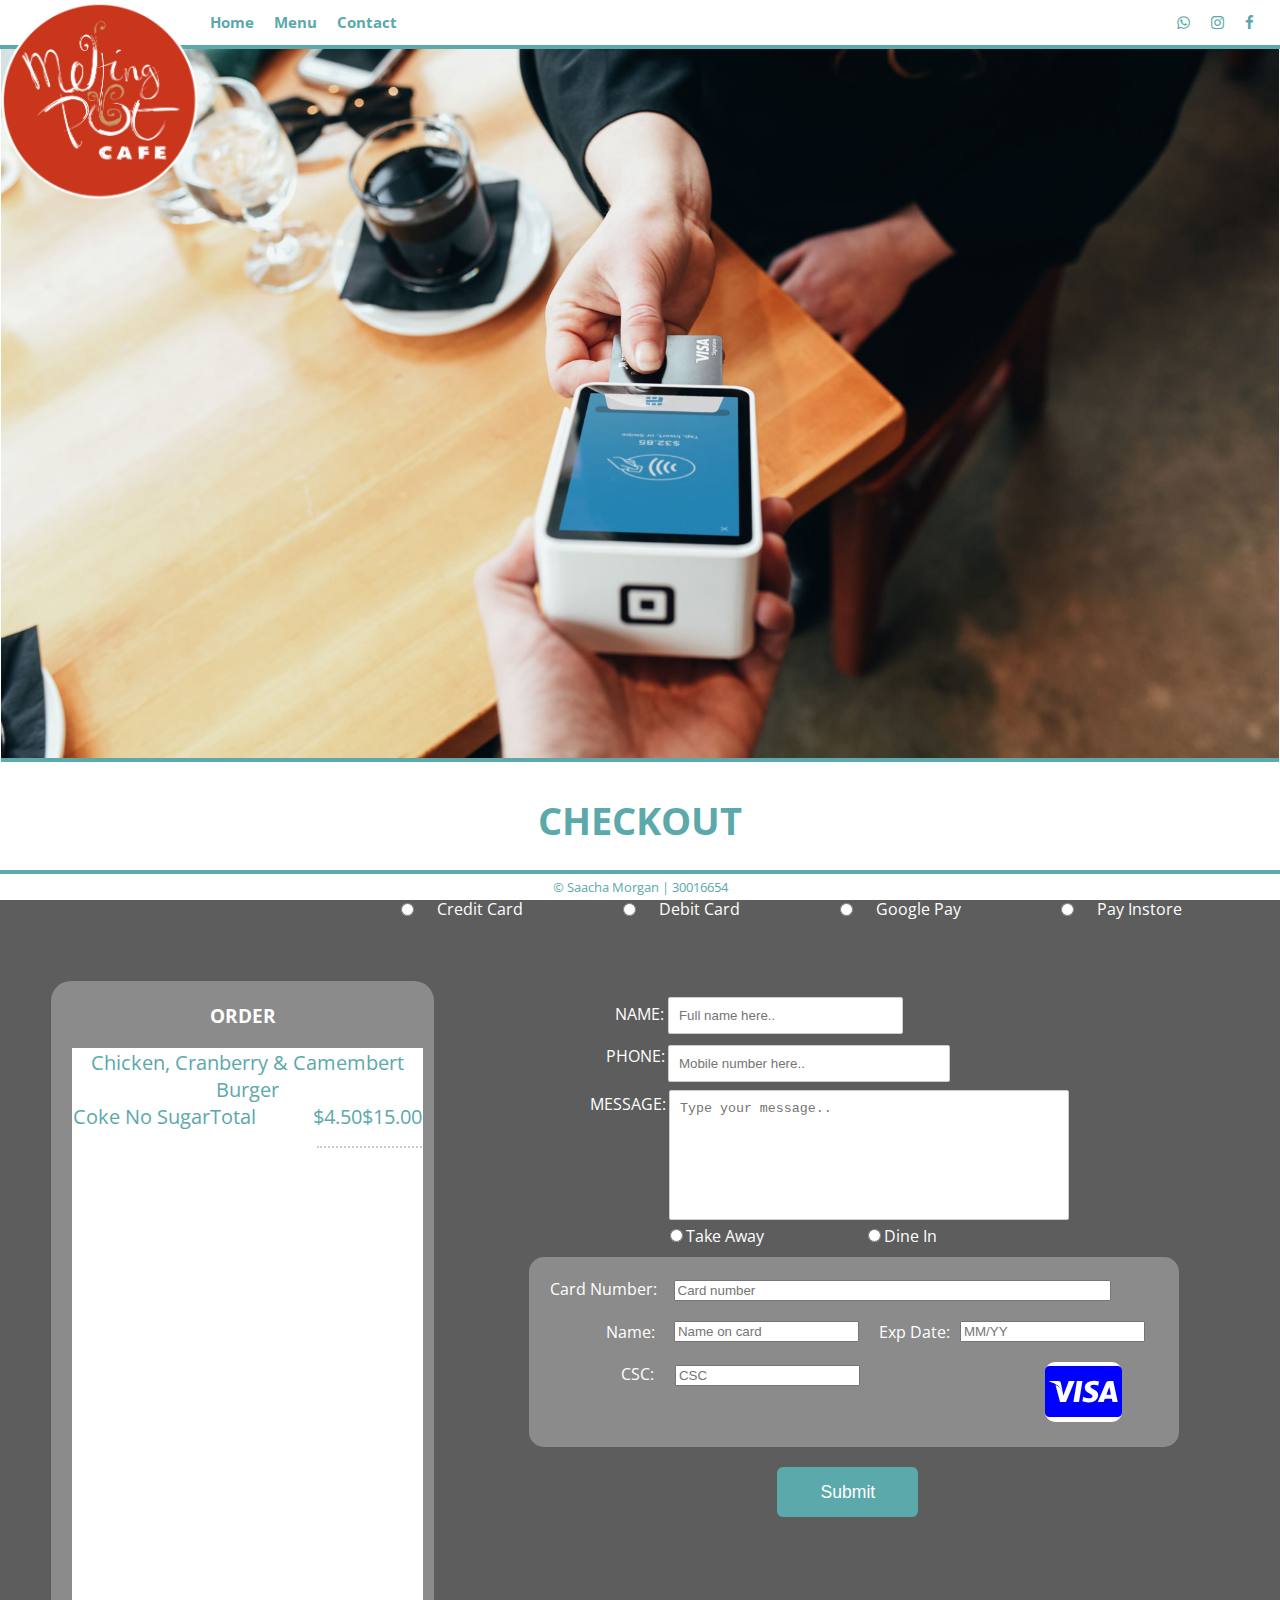
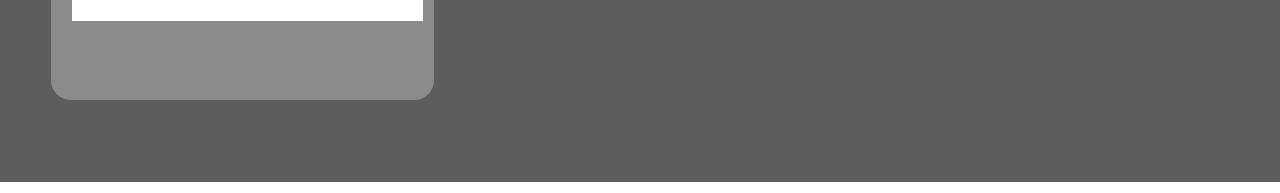
==== checkout.html @ 6427c522 "Last minute tidy ups" ====
<!DOCTYPE html>
<html lang="en">

<head>
    <meta charset="UTF-8" />
    <meta name="viewport" content="width=device-width, initial-scale=1.0">
    <title>Melting Pot Cafe</title>
    <link rel="stylesheet" type="text/css" href="css/style.css">
    <link rel="stylesheet" type="text/css" href="css/navbar.css">
    <link rel="stylesheet" type="text/css" href="css/checkout.css">
    <link rel="stylesheet" type="text/css" href="css/form.css">
    <!--| Add icon library |-->
    <link rel="stylesheet" href="https://cdnjs.cloudflare.com/ajax/libs/font-awesome/4.7.0/css/font-awesome.min.css">
    <link rel="stylesheet" type="text/css" href="http://fonts.googleapis.com/css?family=Open+Sans" />
</head>

<body>
    <!--| Navbar |-->
    <div class="navbar">
        <div class="navbar-logo">
            <a href="index.html"><img src="images/meltingpotlogo.png" alt="Melting Pot Logo" /></a>
        </div>
        <div class="navbar-left">
            <a href="index.html">Home</a>
            <a href="menu.html">Menu</a>
            <a href="contact.html">Contact</a>
        </div>
        <div class="navbar-right">
            <a href="#" class="fa fa-whatsapp"></a>
            <a href="#" class="fa fa-instagram"></a>
            <a href="#" class="fa fa-facebook"></a>

        </div>
    </div>

    <!--| Header |-->
    <div id="header">
        <div class="col-12"><img src="images/paymentheader.jpg" style="border-bottom: 4px solid #5ba9aa" alt="Woman Paying With Card Payment"></div>
    </div>
    <!--| Main Content Starts |-->
    <div class="row">
        <div class="col-12" style="padding: 0px">
            <h1> CHECKOUT </h1>
        </div>
    </div>

    <div class="row">
        <div class="col-12" id="Background">
            <div class="row">
                <span><input name="payment" type="radio" value="Credit Card" style="float: left; margin-left: 400px; margin-top: 20px;"><span class="credit" style="color: #fff">Credit Card</span></span>
                <span><input name="payment" type="radio" value="Debit Card" style="float: left; margin-left: 100px; margin-top: 20px;"><span class="debit" style="color: #fff">Debit Card</span></span>
                <span><input name="payment" type="radio" value="Google Pay" style="float: left; margin-left: 100px; margin-top: 20px;"><span class="googlepay" style="color: #fff">Google Pay</span></span>
                <span><input name="payment" type="radio" value="Pay In Store" style="float: left; margin-left: 100px; margin-top: 20px;"><span class="instore" style="color: #fff">Pay Instore</span></span>
            </div>
            <div class="col-6" id="OrderDisplay">
                <h3 style="color: #FFF">ORDER</h3>
                <div class="col-4" id="innerorder" style="background-color: #fff">
                    <span style="float:left; color:#5ba9aa; font-size:20px;">Chicken, Cranberry & Camembert Burger</span>
                    <span style="float:right; color:#5ba9aa; font-size:20px;">$15.00</span>
                    <span style="float:left; color:#5ba9aa; font-size:20px;">Coke No Sugar</span>
                    <span style="float:right; color:#5ba9aa; font-size:20px;">$4.50</span>
                    <span style="float:left; color:#5ba9aa; font-size:20px;">Total</span>
                    <span style="float:right; color:#5ba9aa; font-size:20px; width: 30%; border-bottom: 2px dotted #ccc; margin-top: 0.8em; "></span>

                </div>

            </div>
            <div class="col-6" id="UserDetails">
                <form id="ContactForm" name="contactForm" onsubmit="return validateForm()" method="post">
                    <div class="row">
                        <label class="nme">NAME:</label>
                        <input class="fullname" type="text" name="name" placeholder="Full name here..">
                        <div class="error" id="nameErr"></div>
                    </div>
                    <div class="row">
                        <label class="phnnmb">PHONE:</label>
                        <input class="mobilenumber" type="text" name="mobile" maxlength="10" placeholder="Mobile number here..">
                        <div class="error" id="mobileErr"></div>
                    </div>
                    <div>
                        <label class="msgtxt">MESSAGE:</label>
                        <textarea class="messagearea" name="message" placeholder="Type your message.." style="resize: none;"></textarea>
                        <div class="error" id="messageErr"></div>
                    </div>
                    <span><input name="inorout" type="radio" value="Take Away" class="takway" ><span class="tkawy" style="color: #fff">Take Away</span></span>
                    <span><input name="inorout" type="radio" value="Dine In" class="eatin" ><span class="dnin" style="color: #fff">Dine In</span></span>
                    <div class="col-6" id="visa">
                        <div class="checkoutpayment">
                                <span><span style="color: #fff" class="crdnumtxt">Card Number:</span>
                                <input placeholder="Card number" type="text" class="crdnum">
                                </span>
                                <br>
                                <span><span style="color: #fff" class="crdnmetxt">Name:</span>
                                <input placeholder="Name on card" type="text" class="crdnme">
                                </span>
                                <span><span style="color: #fff" class="expdatetxt">Exp Date:</span>
                                <input placeholder="MM/YY" type="text" class="expdate">
                                </span>
                                <span><span style="color: #fff" class="csctxt">CSC:</span>
                                <input placeholder="CSC" type="text" class="csc">
                                </span>
                                <div style="font-size: 20px">
                                    <span class="fa fa-cc-visa fa-3x" id="visalogo"></span>
                            </div>
                        </div>
                    </div>
                    <div class="row" >
                        <input type="submit" value="Submit" class="visasub">
                    </div>
                </form>
            </div>

        </div>
    </div>
    <!--| Main Content Ends |-->
    <!--| Footer |-->
    <div class="footer">
        <p>© Saacha Morgan | 30016654</p>
    </div>
</body>

</html>
---- css/style.css ----
html {
    font-size: 100%;
}

.row {
    width: 100%;
}

div#header img,
div.blurb img,
div.midpics img,
div.cafe img {
    max-width: 100%;
    height: auto;
}

body {
    width: 100%;
    margin: 0px;
    padding: 0px;
    overflow-x: hidden;
    font-family: 'Open Sans', sans-serif;
    height: auto;
}

#header {
    width: 100vw;
}

#Background {
    background: #5D5D5D;
    height: 100vh;
    width: 100vw;
    z-index: -1;
}

#content {
    margin-left: auto;
    margin-right: auto;
    padding: 0px;
    text-align: center;
}

.footer {
    position: fixed;
    left: 0;
    bottom: 0;
    width: 100%;
    background-color: #fff;
    text-align: center;
    border-top: 4px solid #5ba9aa;
}

p {
    margin: 4px;
    color: #5ba9aa;
    font-size: 1vw
}

h1,
h3,
h4 {
    color: #5ba9aa;
    font-weight: bold;
}

h1 {
    font-size: 3vw;
}

h3 {
    font-size: 1.5vw
}


/* unvisited link */

a:link {
    color: #5ba9aa;
    text-decoration: none;
}


/* visited link */

a:visited {
    color: #5ba9aa;
    text-decoration: none;
}


/* mouse over link */

a:hover {
    color: #b31515;
    text-decoration: none;
}


/* selected link */

a:active {
    color: #b31515;
    text-decoration: none;
}

* {
    box-sizing: border-box;
}

.col-1 {
    width: 8.33%;
}

.col-2 {
    width: 16.66%;
}

.col-3 {
    width: 25%;
}

.col-4 {
    width: 33.33%;
}

.col-5 {
    width: 41.66%;
}

.col-6 {
    width: 50%;
}

.col-7 {
    width: 58.33%;
}

.col-8 {
    width: 66.66%;
}

.col-9 {
    width: 75%
}

.col-10 {
    width: 83.33%;
}

.col-11 {
    width: 91.66%;
}

.col-12 {
    width: 100%;
}

[class*="col-"] {
    text-align: center;
    float: left;
    padding: 1px;
}

.row::after {
    content: "";
    clear: both;
    display: table;
    margin-bottom: 1px;
}

div.midpics img {
    border-radius: 50px;
    padding: 20px;
}

.max-width {
    width: 100%;
    height: auto;
}

.max-height {
    width: auto;
    height: 100%;
}


/*  MEDIA QUERY BREKAPOINTS */


/* Extra small devices (phones, 600px and down) */

@media only screen and (max-width: 600px) {
    div.midpics img {
        border-radius: 15px;
        padding: 5px;
    }
}
---- css/navbar.css ----
/* Create a sticky/fixed navbar */

.navbar {
  overflow: visible;
  position: fixed;
  /* Sticky/fixed navbar */
  width: 100%;
  top: 0;
  /* At the top */
  z-index: 99;
  background: #FFF;
  border-bottom: 4px solid #5ba9aa;
  /* all elements in navbar share font style */
  font-size: 18px;
  line-height: 25px;
  font-weight: bold;
}


/* logo related */

.navbar-logo {
  position: absolute;
  /* remove logo from auto-layout */
  float: left;
}

.navbar-logo img {
  width: 200px;
  /* will change on diffferent media views */
}


/* Left-aligned menu links */


/* Display some links to the right */

.navbar-left {
  float: left;
  margin-left: 200px;
  /* needs to be same as logo width - and will change on different media views */
}

.navbar-left a {
  float: left;
  color: #5ba9aa;
  text-align: center;
  padding: 10px;
  text-decoration: none;
  border-radius: 4px;
}


/* Style the active/current link */

.navbar-left a.active {
  background-color: dodgerblue;
  color: white;
}


/* Links on mouse-over */

.navbar-left a:hover {
  color: black;
}


/* right-icons related */


/* Display some links to the right */

.navbar-right {
  float: right;
  margin-right: 20px;
}


/* right icons */

.navbar-right .fa {
  padding: 15px;
  width: 30px;
  text-align: center;
  text-decoration: none;
  border-radius: 50%;
}


/* Add responsiveness - on screens less than 580px wide, display the navbar vertically instead of horizontally */

@media screen and (max-width: 580px) {
  .navbar {
      font-size: 15px;
      line-height: 25px;
  }
  .navbar-logo img {
      width: 100px;
  }
  .navbar-left {
      margin-left: 100px;
  }
}

@media screen and (max-width: 730px) {
  .navbar {
      font-size: 15px;
      line-height: 25px;
  }
  .navbar-logo img {
      width: 100px;
  }
  .navbar-left {
      margin-left: 100px;
  }
}

@media screen and (min-width: 1024px) {
  .navbar {
      font-size: 25px;
      line-height: 25px;
      /* background: linear-gradient(to top, transparent 65%, white 35%); */
      /* remove linear gradient and replace with size based height */
  }
  .navbar-logo img {
      width: 200px;
  }
}

@media screen and (max-width: 1920px) {
  .navbar {
      font-size: 15px;
      line-height: 25px;
  }
  .navbar-logo img {
      width: 200px;
  }
  .navbar-left {
      margin-left: 200px;
  }
}
---- css/checkout.css ----
#OrderDisplay{
    margin-left: 50px;
    margin-top: 50px;
    height: 80%;
    width: 30%;
    background: #8B8B8B;
    border-radius: 20px;
}
#innerorder{
    margin-left: 20px;
    height: 80%;
    width: 92%;
}

.credit{
    float: left;
    margin-left: 20px;
    margin-top: 15px;
  }
  .debit{
    float: left;
    margin-left: 20px;
    margin-top: 15px;
  }
  .googlepay{
    float: left;
    margin-left: 20px;
    margin-top: 15px;
  }
  .instore{
    float: left;
    margin-left: 20px;
    margin-top: 15px;
  }
  .phnnmb{
    float: left;
    Margin-left: 87px;
    margin-bottom: -100px;
  }

  .fullname{
    width: 50%;
    border: 1px solid #ccc;
    padding: 10px;
    box-sizing: border-box;
    border-radius: 2px;
}
.mobilenumber{
    width: 60%;
    border: 1px solid #ccc;
    padding: 10px;
    box-sizing: border-box;
    border-radius: 2px;
    margin-left:110px;
}
.messagearea{
    border: 1px solid #ccc;
    padding: 10px;
    box-sizing: border-box;
    border-radius: 2px;
    height: 130px;
    width: 400px;
    margin-left: 150px;
    margin-top: -25px;
}

.msgtxt{
    float: left;
    margin-right: -79px;
    margin-left: 71px;
}
.nme{
    margin-left: 10px;
}

  .takway
  {
      margin-left: 100px;
  }
  .eatin
  {
      margin-left: 100px;
  }

  #visa
  {
    background: #8B8B8B;
    height: 190px;
    width: 650px;
    border-radius: 15px;
    margin-left: 10px;
    margin-top: 10px;
}
.checkoutpayment{
    padding:20px;
}
.crdnum{
    width: 72%;
    margin-right: 30px;
}
.crdnumtxt
{
    float:left;
}
.crdnme{

    margin-top: 20px;
    margin-left: 75px;
    float: left;
}
.crdnmetxt{
    float: left;
    margin-top: 20px;
    margin-left: 56px;
    margin-right: -56px;
}
.expdatetxt{
    float: left;
    margin-top: 20px;
    margin-left: 20px;
}
.expdate{
    float: left;
    margin-left: 10px;
    margin-top: 20px;
}
.csctxt
{
    float: left;
    margin-right: 200px;
    margin-left: 71px;
    margin-top: 20px;
}
.csc{
    float:left;
    margin-right: 150px;
    margin-left: 125px;
    margin-top: -20px;
}
#visalogo{
    color: blue;
    background: #fff;
    margin-top:20px;
    border-radius: 10px;

}

.visasub {
    font-size: 110%;
    font-weight: 100;
    background: #5ba9aa;
    width: 30%;
    height: 50px;
    margin-left: 55%;
    color: #fff;
    margin-top: 20px;
    cursor: pointer;
    border: 0px;
    padding: 5px;
    border-radius: 6px;
    float: left;
}
---- css/form.css ----
h1.submitted-data {
    white-space: pre;
}

#ContactForm {
    top: -51px;
    width: 550px;
    padding: 15px 40px 40px;
    margin: 50px auto 0;
}

#display {
    color: #fff;
    background: rgb(56, 54, 54);
    padding: 15px 40px 40px;
    border: 1px solid #5ba9aa;
    margin: 50px auto 0;
    border-radius: 5px;
}

label {
    color: white;
}

label i {
    color: #999;
    font-size: 80%;
}

select {
    border: 1px solid #ccc;
    padding: 10px;
    box-sizing: border-box;
    border-radius: 2px;
}

.row {
    padding-bottom: 10px;
}

.form-inline {
    border: 1px solid #ccc;
    padding: 8px 10px 4px;
    border-radius: 2px;
}

.form-inline label,
.form-inline input {
    display: inline-block;
    width: auto;
    padding-right: 15px;
}

.error {
    color: red;
    font-size: 90%;
}

.subcon {
    font-size: 110%;
    font-weight: 100;
    background: #5ba9aa;
    width: 15%;
    height: 50px;
    margin-left: 380px;
    color: #fff;
    margin-top: 20px;
    cursor: pointer;
    border: 0px;
    padding: 5px;
    border-radius: 6px;
    float: left;
}

input[type="submit"]:hover {
    background: #0165b6;
}
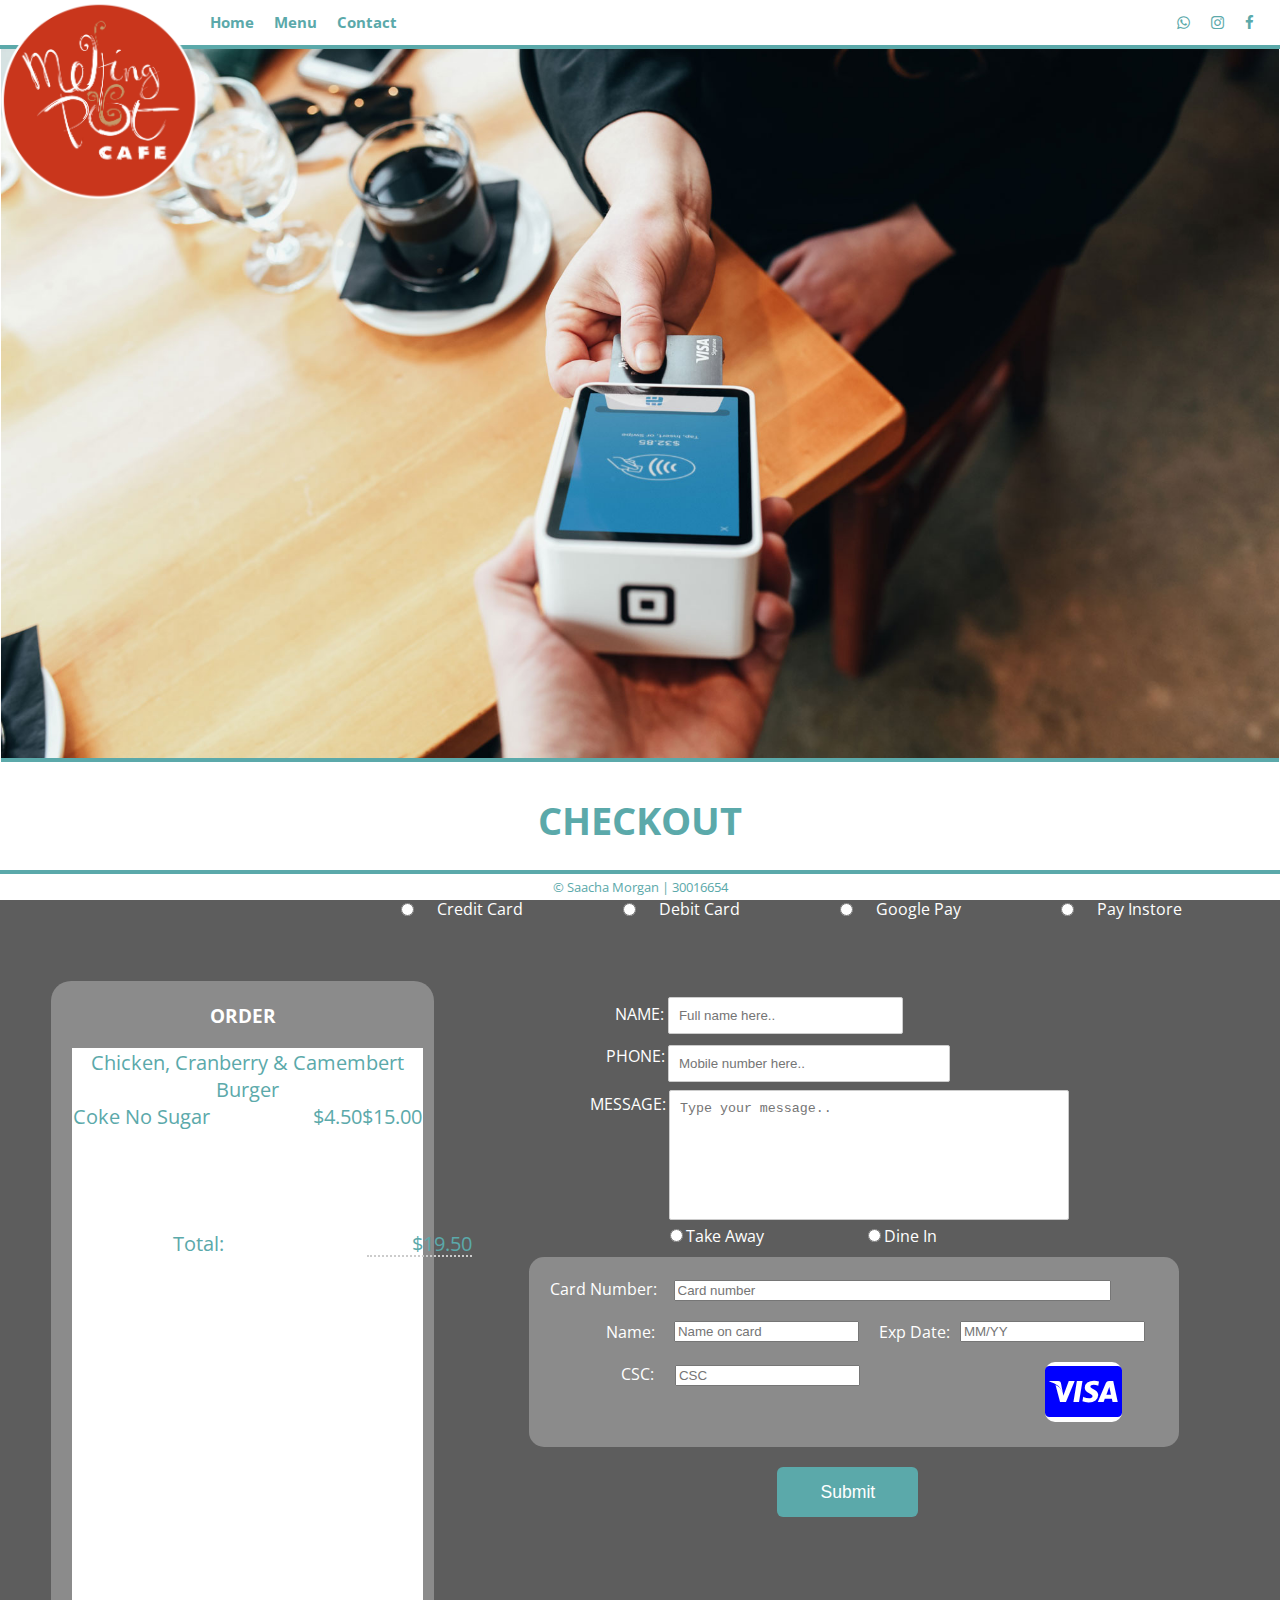
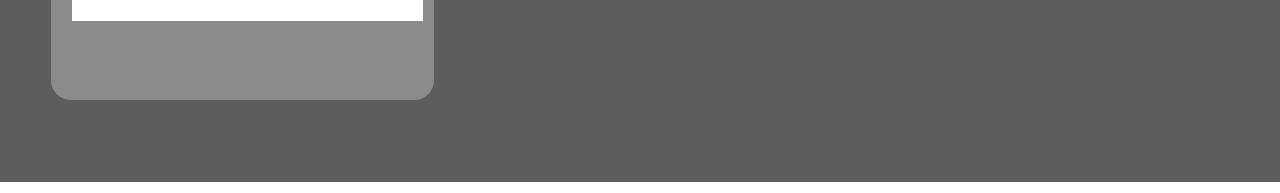
==== commit 6ff4f94f: "Final Commit" ====
--- a/checkout.html
+++ b/checkout.html
@@ -57,10 +57,11 @@
                 <div class="col-4" id="innerorder" style="background-color: #fff">
                     <span style="float:left; color:#5ba9aa; font-size:20px;">Chicken, Cranberry & Camembert Burger</span>
                     <span style="float:right; color:#5ba9aa; font-size:20px;">$15.00</span>
-                    <span style="float:left; color:#5ba9aa; font-size:20px;">Coke No Sugar</span>
-                    <span style="float:right; color:#5ba9aa; font-size:20px;">$4.50</span>
-                    <span style="float:left; color:#5ba9aa; font-size:20px;">Total</span>
-                    <span style="float:right; color:#5ba9aa; font-size:20px; width: 30%; border-bottom: 2px dotted #ccc; margin-top: 0.8em; "></span>
+                    <span style="float:left; display:block; color:#5ba9aa; font-size:20px;">Coke No Sugar</span>
+                    <span style="float:right; display:block; color:#5ba9aa; font-size:20px;">$4.50</span>
+                    <span class="total" style="float:left; color:#5ba9aa; font-size:20px;">Total:</span>
+                    <span class="totalcost" style="float:right; color:#5ba9aa; font-size:20px; margin-top:100px; margin-right:-50px;">$19.50</span>
+                    <span style="float:right; color:#5ba9aa; font-size:20px; width: 30%; border-bottom: 2px dotted #ccc; margin-top: 125px; margin-right: -60px; "></span>
 
                 </div>
 
--- a/css/checkout.css
+++ b/css/checkout.css
@@ -160,3 +160,8 @@
     border-radius: 6px;
     float: left;
 }
+
+.total{
+        margin-top: 100px;
+        margin-left: 100px;
+}
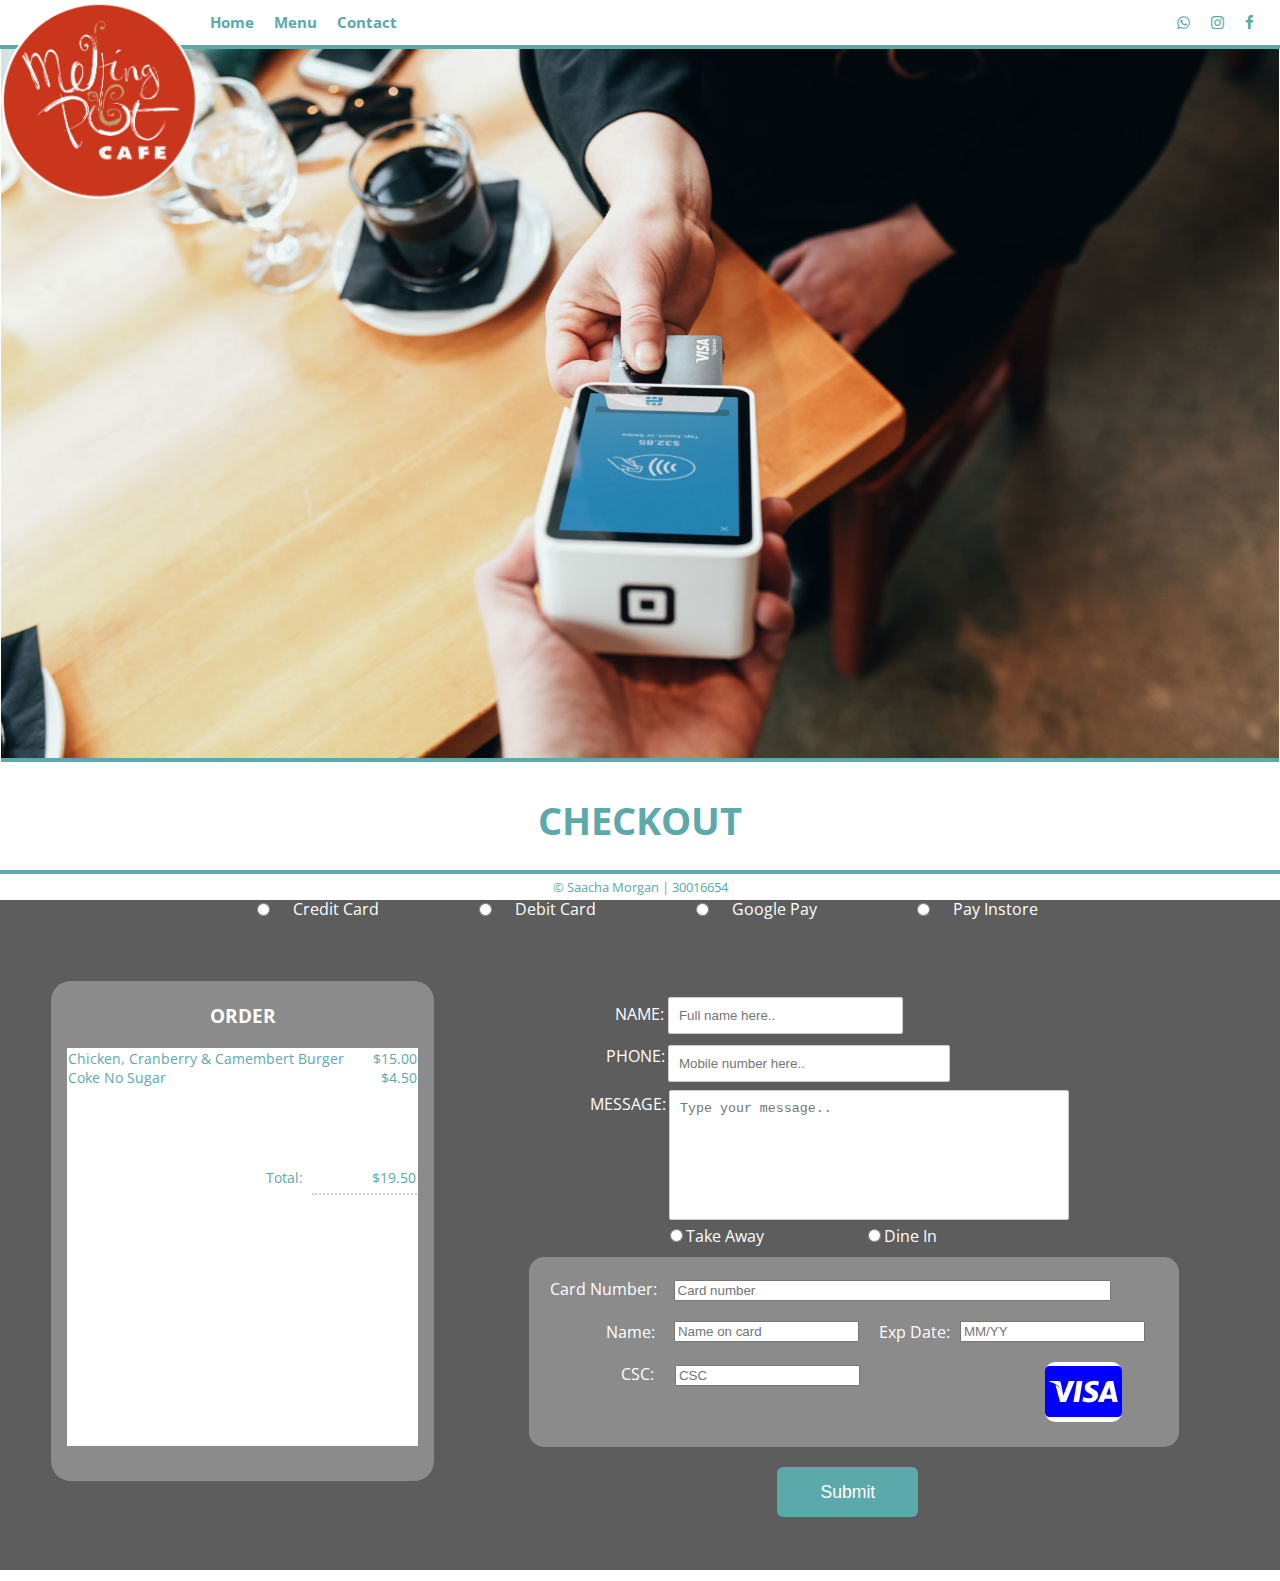
==== commit f2c5ab3e: "Fixed layout issues" ====
--- a/checkout.html
+++ b/checkout.html
@@ -1,123 +1,123 @@
-<!DOCTYPE html>
-<html lang="en">
-
-<head>
-    <meta charset="UTF-8" />
-    <meta name="viewport" content="width=device-width, initial-scale=1.0">
-    <title>Melting Pot Cafe</title>
-    <link rel="stylesheet" type="text/css" href="css/style.css">
-    <link rel="stylesheet" type="text/css" href="css/navbar.css">
-    <link rel="stylesheet" type="text/css" href="css/checkout.css">
-    <link rel="stylesheet" type="text/css" href="css/form.css">
-    <!--| Add icon library |-->
-    <link rel="stylesheet" href="https://cdnjs.cloudflare.com/ajax/libs/font-awesome/4.7.0/css/font-awesome.min.css">
-    <link rel="stylesheet" type="text/css" href="http://fonts.googleapis.com/css?family=Open+Sans" />
-</head>
-
-<body>
-    <!--| Navbar |-->
-    <div class="navbar">
-        <div class="navbar-logo">
-            <a href="index.html"><img src="images/meltingpotlogo.png" alt="Melting Pot Logo" /></a>
-        </div>
-        <div class="navbar-left">
-            <a href="index.html">Home</a>
-            <a href="menu.html">Menu</a>
-            <a href="contact.html">Contact</a>
-        </div>
-        <div class="navbar-right">
-            <a href="#" class="fa fa-whatsapp"></a>
-            <a href="#" class="fa fa-instagram"></a>
-            <a href="#" class="fa fa-facebook"></a>
-
-        </div>
-    </div>
-
-    <!--| Header |-->
-    <div id="header">
-        <div class="col-12"><img src="images/paymentheader.jpg" style="border-bottom: 4px solid #5ba9aa" alt="Woman Paying With Card Payment"></div>
-    </div>
-    <!--| Main Content Starts |-->
-    <div class="row">
-        <div class="col-12" style="padding: 0px">
-            <h1> CHECKOUT </h1>
-        </div>
-    </div>
-
-    <div class="row">
-        <div class="col-12" id="Background">
-            <div class="row">
-                <span><input name="payment" type="radio" value="Credit Card" style="float: left; margin-left: 400px; margin-top: 20px;"><span class="credit" style="color: #fff">Credit Card</span></span>
-                <span><input name="payment" type="radio" value="Debit Card" style="float: left; margin-left: 100px; margin-top: 20px;"><span class="debit" style="color: #fff">Debit Card</span></span>
-                <span><input name="payment" type="radio" value="Google Pay" style="float: left; margin-left: 100px; margin-top: 20px;"><span class="googlepay" style="color: #fff">Google Pay</span></span>
-                <span><input name="payment" type="radio" value="Pay In Store" style="float: left; margin-left: 100px; margin-top: 20px;"><span class="instore" style="color: #fff">Pay Instore</span></span>
-            </div>
-            <div class="col-6" id="OrderDisplay">
-                <h3 style="color: #FFF">ORDER</h3>
-                <div class="col-4" id="innerorder" style="background-color: #fff">
-                    <span style="float:left; color:#5ba9aa; font-size:20px;">Chicken, Cranberry & Camembert Burger</span>
-                    <span style="float:right; color:#5ba9aa; font-size:20px;">$15.00</span>
-                    <span style="float:left; display:block; color:#5ba9aa; font-size:20px;">Coke No Sugar</span>
-                    <span style="float:right; display:block; color:#5ba9aa; font-size:20px;">$4.50</span>
-                    <span class="total" style="float:left; color:#5ba9aa; font-size:20px;">Total:</span>
-                    <span class="totalcost" style="float:right; color:#5ba9aa; font-size:20px; margin-top:100px; margin-right:-50px;">$19.50</span>
-                    <span style="float:right; color:#5ba9aa; font-size:20px; width: 30%; border-bottom: 2px dotted #ccc; margin-top: 125px; margin-right: -60px; "></span>
-
-                </div>
-
-            </div>
-            <div class="col-6" id="UserDetails">
-                <form id="ContactForm" name="contactForm" onsubmit="return validateForm()" method="post">
-                    <div class="row">
-                        <label class="nme">NAME:</label>
-                        <input class="fullname" type="text" name="name" placeholder="Full name here..">
-                        <div class="error" id="nameErr"></div>
-                    </div>
-                    <div class="row">
-                        <label class="phnnmb">PHONE:</label>
-                        <input class="mobilenumber" type="text" name="mobile" maxlength="10" placeholder="Mobile number here..">
-                        <div class="error" id="mobileErr"></div>
-                    </div>
-                    <div>
-                        <label class="msgtxt">MESSAGE:</label>
-                        <textarea class="messagearea" name="message" placeholder="Type your message.." style="resize: none;"></textarea>
-                        <div class="error" id="messageErr"></div>
-                    </div>
-                    <span><input name="inorout" type="radio" value="Take Away" class="takway" ><span class="tkawy" style="color: #fff">Take Away</span></span>
-                    <span><input name="inorout" type="radio" value="Dine In" class="eatin" ><span class="dnin" style="color: #fff">Dine In</span></span>
-                    <div class="col-6" id="visa">
-                        <div class="checkoutpayment">
-                                <span><span style="color: #fff" class="crdnumtxt">Card Number:</span>
-                                <input placeholder="Card number" type="text" class="crdnum">
-                                </span>
-                                <br>
-                                <span><span style="color: #fff" class="crdnmetxt">Name:</span>
-                                <input placeholder="Name on card" type="text" class="crdnme">
-                                </span>
-                                <span><span style="color: #fff" class="expdatetxt">Exp Date:</span>
-                                <input placeholder="MM/YY" type="text" class="expdate">
-                                </span>
-                                <span><span style="color: #fff" class="csctxt">CSC:</span>
-                                <input placeholder="CSC" type="text" class="csc">
-                                </span>
-                                <div style="font-size: 20px">
-                                    <span class="fa fa-cc-visa fa-3x" id="visalogo"></span>
-                            </div>
-                        </div>
-                    </div>
-                    <div class="row" >
-                        <input type="submit" value="Submit" class="visasub">
-                    </div>
-                </form>
-            </div>
-
-        </div>
-    </div>
-    <!--| Main Content Ends |-->
-    <!--| Footer |-->
-    <div class="footer">
-        <p>© Saacha Morgan | 30016654</p>
-    </div>
-</body>
-
+<!DOCTYPE html>
+<html lang="en">
+
+<head>
+    <meta charset="UTF-8" />
+    <meta name="viewport" content="width=device-width, initial-scale=1.0">
+    <title>Melting Pot Cafe</title>
+    <link rel="stylesheet" type="text/css" href="css/style.css">
+    <link rel="stylesheet" type="text/css" href="css/navbar.css">
+    <link rel="stylesheet" type="text/css" href="css/checkout.css">
+    <link rel="stylesheet" type="text/css" href="css/form.css">
+    <!--| Add icon library |-->
+    <link rel="stylesheet" href="https://cdnjs.cloudflare.com/ajax/libs/font-awesome/4.7.0/css/font-awesome.min.css">
+    <link rel="stylesheet" type="text/css" href="http://fonts.googleapis.com/css?family=Open+Sans" />
+</head>
+
+<body>
+    <!--| Navbar |-->
+    <div class="navbar">
+        <div class="navbar-logo">
+            <a href="index.html"><img src="images/meltingpotlogo.png" alt="Melting Pot Logo" /></a>
+        </div>
+        <div class="navbar-left">
+            <a href="index.html">Home</a>
+            <a href="menu.html">Menu</a>
+            <a href="contact.html">Contact</a>
+        </div>
+        <div class="navbar-right">
+            <a href="#" class="fa fa-whatsapp"></a>
+            <a href="#" class="fa fa-instagram"></a>
+            <a href="#" class="fa fa-facebook"></a>
+
+        </div>
+    </div>
+
+    <!--| Header |-->
+    <div id="header">
+        <div class="col-12"><img src="images/paymentheader.jpg" style="border-bottom: 4px solid #5ba9aa" alt="Woman Paying With Card Payment"></div>
+    </div>
+    <!--| Main Content Starts |-->
+    <div class="row">
+        <div class="col-12" style="padding: 0px">
+            <h1> CHECKOUT </h1>
+        </div>
+    </div>
+
+    <div class="row">
+        <div class="col-12" id="Background" style=height:auto;>
+            <div class="row">
+                <span><input name="payment" type="radio" value="Credit Card" style="float: left; margin-left: 20%; margin-top: 20px;"><span class="credit" style="color: #fff">Credit Card</span></span>
+                <span><input name="payment" type="radio" value="Debit Card" style="float: left; margin-left: 100px; margin-top: 20px;"><span class="debit" style="color: #fff">Debit Card</span></span>
+                <span><input name="payment" type="radio" value="Google Pay" style="float: left; margin-left: 100px; margin-top: 20px;"><span class="googlepay" style="color: #fff">Google Pay</span></span>
+                <span><input name="payment" type="radio" value="Pay In Store" style="float: left; margin-left: 100px; margin-top: 20px;"><span class="instore" style="color: #fff">Pay Instore</span></span>
+            </div>
+            <div class="col-6" id="OrderDisplay">
+                <h3 style="color: #FFF">ORDER</h3>
+                <div class="col-4" id="innerorder" style="background-color: #fff">
+                    <span style="float:left; color:#5ba9aa; font-size:14px;">Chicken, Cranberry & Camembert Burger</span>
+                    <span style="float:right; color:#5ba9aa; font-size:14px;">$15.00</span>
+                    <span style="float:left; display:block; color:#5ba9aa; font-size:14px;">Coke No Sugar</span>
+                    <span style="float:right; display:block; color:#5ba9aa; font-size:14px;">$4.50</span>
+                    <span class="total" style="float:left; color:#5ba9aa; font-size:14px;">Total:</span>
+                    <span class="totalcost" style="float:right; color:#5ba9aa; font-size:14px; margin-top:100px; margin-right:-35px;">$19.50</span>
+                    <span style="float:right; color:#5ba9aa; font-size:14px; width: 30%; border-bottom: 2px dotted #ccc; margin-top: 125px; margin-right: -45px; "></span>
+
+                </div>
+
+            </div>
+            <div class="col-6" id="UserDetails">
+                <form id="ContactForm" name="contactForm" onsubmit="return validateForm()" method="post">
+                    <div class="row">
+                        <label class="nme">NAME:</label>
+                        <input class="fullname" type="text" name="name" placeholder="Full name here..">
+                        <div class="error" id="nameErr"></div>
+                    </div>
+                    <div class="row">
+                        <label class="phnnmb">PHONE:</label>
+                        <input class="mobilenumber" type="text" name="mobile" maxlength="10" placeholder="Mobile number here..">
+                        <div class="error" id="mobileErr"></div>
+                    </div>
+                    <div>
+                        <label class="msgtxt">MESSAGE:</label>
+                        <textarea class="messagearea" name="message" placeholder="Type your message.." style="resize: none;"></textarea>
+                        <div class="error" id="messageErr"></div>
+                    </div>
+                    <span><input name="inorout" type="radio" value="Take Away" class="takway" ><span class="tkawy" style="color: #fff">Take Away</span></span>
+                    <span><input name="inorout" type="radio" value="Dine In" class="eatin" ><span class="dnin" style="color: #fff">Dine In</span></span>
+                    <div class="col-6" id="visa">
+                        <div class="checkoutpayment">
+                                <span><span style="color: #fff" class="crdnumtxt">Card Number:</span>
+                                <input placeholder="Card number" type="text" class="crdnum">
+                                </span>
+                                <br>
+                                <span><span style="color: #fff" class="crdnmetxt">Name:</span>
+                                <input placeholder="Name on card" type="text" class="crdnme">
+                                </span>
+                                <span><span style="color: #fff" class="expdatetxt">Exp Date:</span>
+                                <input placeholder="MM/YY" type="text" class="expdate">
+                                </span>
+                                <span><span style="color: #fff" class="csctxt">CSC:</span>
+                                <input placeholder="CSC" type="text" class="csc">
+                                </span>
+                                <div style="font-size: 20px">
+                                    <span class="fa fa-cc-visa fa-3x" id="visalogo"></span>
+                            </div>
+                        </div>
+                    </div>
+                    <div class="row" >
+                        <input type="submit" value="Submit" class="visasub">
+                    </div>
+                </form>
+            </div>
+
+        </div>
+    </div>
+    <!--| Main Content Ends |-->
+    <!--| Footer |-->
+    <div class="footer">
+        <p>© Saacha Morgan | 30016654</p>
+    </div>
+</body>
+
 </html>--- a/css/style.css
+++ b/css/style.css
@@ -1,198 +1,203 @@
-html {
-    font-size: 100%;
-}
-
-.row {
-    width: 100%;
-}
-
-div#header img,
-div.blurb img,
-div.midpics img,
-div.cafe img {
-    max-width: 100%;
-    height: auto;
-}
-
-body {
-    width: 100%;
-    margin: 0px;
-    padding: 0px;
-    overflow-x: hidden;
-    font-family: 'Open Sans', sans-serif;
-    height: auto;
-}
-
-#header {
-    width: 100vw;
-}
-
-#Background {
-    background: #5D5D5D;
-    height: 100vh;
-    width: 100vw;
-    z-index: -1;
-}
-
-#content {
-    margin-left: auto;
-    margin-right: auto;
-    padding: 0px;
-    text-align: center;
-}
-
-.footer {
-    position: fixed;
-    left: 0;
-    bottom: 0;
-    width: 100%;
-    background-color: #fff;
-    text-align: center;
-    border-top: 4px solid #5ba9aa;
-}
-
-p {
-    margin: 4px;
-    color: #5ba9aa;
-    font-size: 1vw
-}
-
-h1,
-h3,
-h4 {
-    color: #5ba9aa;
-    font-weight: bold;
-}
-
-h1 {
-    font-size: 3vw;
-}
-
-h3 {
-    font-size: 1.5vw
-}
-
-
-/* unvisited link */
-
-a:link {
-    color: #5ba9aa;
-    text-decoration: none;
-}
-
-
-/* visited link */
-
-a:visited {
-    color: #5ba9aa;
-    text-decoration: none;
-}
-
-
-/* mouse over link */
-
-a:hover {
-    color: #b31515;
-    text-decoration: none;
-}
-
-
-/* selected link */
-
-a:active {
-    color: #b31515;
-    text-decoration: none;
-}
-
-* {
-    box-sizing: border-box;
-}
-
-.col-1 {
-    width: 8.33%;
-}
-
-.col-2 {
-    width: 16.66%;
-}
-
-.col-3 {
-    width: 25%;
-}
-
-.col-4 {
-    width: 33.33%;
-}
-
-.col-5 {
-    width: 41.66%;
-}
-
-.col-6 {
-    width: 50%;
-}
-
-.col-7 {
-    width: 58.33%;
-}
-
-.col-8 {
-    width: 66.66%;
-}
-
-.col-9 {
-    width: 75%
-}
-
-.col-10 {
-    width: 83.33%;
-}
-
-.col-11 {
-    width: 91.66%;
-}
-
-.col-12 {
-    width: 100%;
-}
-
-[class*="col-"] {
-    text-align: center;
-    float: left;
-    padding: 1px;
-}
-
-.row::after {
-    content: "";
-    clear: both;
-    display: table;
-    margin-bottom: 1px;
-}
-
-div.midpics img {
-    border-radius: 50px;
-    padding: 20px;
-}
-
-.max-width {
-    width: 100%;
-    height: auto;
-}
-
-.max-height {
-    width: auto;
-    height: 100%;
-}
-
-
-/*  MEDIA QUERY BREKAPOINTS */
-
-
-/* Extra small devices (phones, 600px and down) */
-
-@media only screen and (max-width: 600px) {
-    div.midpics img {
-        border-radius: 15px;
-        padding: 5px;
-    }
+html {
+    font-size: 100%;
+}
+
+.row {
+    width: 100%;
+}
+
+div#header img,
+div.blurb img,
+div.midpics img,
+div.cafe img {
+    max-width: 100%;
+    height: auto;
+}
+
+body {
+    width: 100%;
+    margin: 0px;
+    padding: 0px;
+    overflow-x: hidden;
+    font-family: 'Open Sans', sans-serif;
+    height: auto;
+}
+
+#header {
+    width: 100vw;
+}
+
+#Background {
+    background: #5D5D5D;
+    height: 100vh;
+    width: 100vw;
+    z-index: -1;
+}
+
+#content {
+    margin-left: auto;
+    margin-right: auto;
+    padding: 0px;
+    text-align: center;
+}
+
+.footer {
+    position: fixed;
+    left: 0;
+    bottom: 0;
+    width: 100%;
+    background-color: #fff;
+    text-align: center;
+    border-top: 4px solid #5ba9aa;
+}
+
+p {
+    margin: 4px;
+    color: #5ba9aa;
+    font-size: 1vw
+}
+.hmtxt{
+    color: #5ba9aa;
+    padding: 5px;
+    padding-bottom: 20px;
+}
+
+h1,
+h3,
+h4 {
+    color: #5ba9aa;
+    font-weight: bold;
+}
+
+h1 {
+    font-size: 3vw;
+}
+
+h3 {
+    font-size: 1.5vw
+}
+
+
+/* unvisited link */
+
+a:link {
+    color: #5ba9aa;
+    text-decoration: none;
+}
+
+
+/* visited link */
+
+a:visited {
+    color: #5ba9aa;
+    text-decoration: none;
+}
+
+
+/* mouse over link */
+
+a:hover {
+    color: #b31515;
+    text-decoration: none;
+}
+
+
+/* selected link */
+
+a:active {
+    color: #b31515;
+    text-decoration: none;
+}
+
+* {
+    box-sizing: border-box;
+}
+
+.col-1 {
+    width: 8.33%;
+}
+
+.col-2 {
+    width: 16.66%;
+}
+
+.col-3 {
+    width: 25%;
+}
+
+.col-4 {
+    width: 33.33%;
+}
+
+.col-5 {
+    width: 41.66%;
+}
+
+.col-6 {
+    width: 50%;
+}
+
+.col-7 {
+    width: 58.33%;
+}
+
+.col-8 {
+    width: 66.66%;
+}
+
+.col-9 {
+    width: 75%
+}
+
+.col-10 {
+    width: 83.33%;
+}
+
+.col-11 {
+    width: 91.66%;
+}
+
+.col-12 {
+    width: 100%;
+}
+
+[class*="col-"] {
+    text-align: center;
+    float: left;
+    padding: 1px;
+}
+
+.row::after {
+    content: "";
+    clear: both;
+    display: table;
+    margin-bottom: 1px;
+}
+
+div.midpics img {
+    border-radius: 50px;
+    padding: 20px;
+}
+
+.max-width {
+    width: 100%;
+    height: auto;
+}
+
+.max-height {
+    width: auto;
+    height: 100%;
+}
+
+
+/*  MEDIA QUERY BREKAPOINTS */
+
+
+/* Extra small devices (phones, 600px and down) */
+
+@media only screen and (max-width: 600px) {
+    div.midpics img {
+        border-radius: 15px;
+        padding: 5px;
+    }
 }--- a/css/navbar.css
+++ b/css/navbar.css
@@ -1,143 +1,143 @@
-/* Create a sticky/fixed navbar */
-
-.navbar {
-  overflow: visible;
-  position: fixed;
-  /* Sticky/fixed navbar */
-  width: 100%;
-  top: 0;
-  /* At the top */
-  z-index: 99;
-  background: #FFF;
-  border-bottom: 4px solid #5ba9aa;
-  /* all elements in navbar share font style */
-  font-size: 18px;
-  line-height: 25px;
-  font-weight: bold;
-}
-
-
-/* logo related */
-
-.navbar-logo {
-  position: absolute;
-  /* remove logo from auto-layout */
-  float: left;
-}
-
-.navbar-logo img {
-  width: 200px;
-  /* will change on diffferent media views */
-}
-
-
-/* Left-aligned menu links */
-
-
-/* Display some links to the right */
-
-.navbar-left {
-  float: left;
-  margin-left: 200px;
-  /* needs to be same as logo width - and will change on different media views */
-}
-
-.navbar-left a {
-  float: left;
-  color: #5ba9aa;
-  text-align: center;
-  padding: 10px;
-  text-decoration: none;
-  border-radius: 4px;
-}
-
-
-/* Style the active/current link */
-
-.navbar-left a.active {
-  background-color: dodgerblue;
-  color: white;
-}
-
-
-/* Links on mouse-over */
-
-.navbar-left a:hover {
-  color: black;
-}
-
-
-/* right-icons related */
-
-
-/* Display some links to the right */
-
-.navbar-right {
-  float: right;
-  margin-right: 20px;
-}
-
-
-/* right icons */
-
-.navbar-right .fa {
-  padding: 15px;
-  width: 30px;
-  text-align: center;
-  text-decoration: none;
-  border-radius: 50%;
-}
-
-
-/* Add responsiveness - on screens less than 580px wide, display the navbar vertically instead of horizontally */
-
-@media screen and (max-width: 580px) {
-  .navbar {
-      font-size: 15px;
-      line-height: 25px;
-  }
-  .navbar-logo img {
-      width: 100px;
-  }
-  .navbar-left {
-      margin-left: 100px;
-  }
-}
-
-@media screen and (max-width: 730px) {
-  .navbar {
-      font-size: 15px;
-      line-height: 25px;
-  }
-  .navbar-logo img {
-      width: 100px;
-  }
-  .navbar-left {
-      margin-left: 100px;
-  }
-}
-
-@media screen and (min-width: 1024px) {
-  .navbar {
-      font-size: 25px;
-      line-height: 25px;
-      /* background: linear-gradient(to top, transparent 65%, white 35%); */
-      /* remove linear gradient and replace with size based height */
-  }
-  .navbar-logo img {
-      width: 200px;
-  }
-}
-
-@media screen and (max-width: 1920px) {
-  .navbar {
-      font-size: 15px;
-      line-height: 25px;
-  }
-  .navbar-logo img {
-      width: 200px;
-  }
-  .navbar-left {
-      margin-left: 200px;
-  }
+/* Create a sticky/fixed navbar */
+
+.navbar {
+  overflow: visible;
+  position: fixed;
+  /* Sticky/fixed navbar */
+  width: 100%;
+  top: 0;
+  /* At the top */
+  z-index: 99;
+  background: #FFF;
+  border-bottom: 4px solid #5ba9aa;
+  /* all elements in navbar share font style */
+  font-size: 18px;
+  line-height: 25px;
+  font-weight: bold;
+}
+
+
+/* logo related */
+
+.navbar-logo {
+  position: absolute;
+  /* remove logo from auto-layout */
+  float: left;
+}
+
+.navbar-logo img {
+  width: 200px;
+  /* will change on diffferent media views */
+}
+
+
+/* Left-aligned menu links */
+
+
+/* Display some links to the right */
+
+.navbar-left {
+  float: left;
+  margin-left: 200px;
+  /* needs to be same as logo width - and will change on different media views */
+}
+
+.navbar-left a {
+  float: left;
+  color: #5ba9aa;
+  text-align: center;
+  padding: 10px;
+  text-decoration: none;
+  border-radius: 4px;
+}
+
+
+/* Style the active/current link */
+
+.navbar-left a.active {
+  background-color: dodgerblue;
+  color: white;
+}
+
+
+/* Links on mouse-over */
+
+.navbar-left a:hover {
+  color: black;
+}
+
+
+/* right-icons related */
+
+
+/* Display some links to the right */
+
+.navbar-right {
+  float: right;
+  margin-right: 20px;
+}
+
+
+/* right icons */
+
+.navbar-right .fa {
+  padding: 15px;
+  width: 30px;
+  text-align: center;
+  text-decoration: none;
+  border-radius: 50%;
+}
+
+
+/* Add responsiveness - on screens less than 580px wide, display the navbar vertically instead of horizontally */
+
+@media screen and (max-width: 580px) {
+  .navbar {
+      font-size: 15px;
+      line-height: 25px;
+  }
+  .navbar-logo img {
+      width: 100px;
+  }
+  .navbar-left {
+      margin-left: 100px;
+  }
+}
+
+@media screen and (max-width: 730px) {
+  .navbar {
+      font-size: 15px;
+      line-height: 25px;
+  }
+  .navbar-logo img {
+      width: 100px;
+  }
+  .navbar-left {
+      margin-left: 100px;
+  }
+}
+
+@media screen and (min-width: 1024px) {
+  .navbar {
+      font-size: 25px;
+      line-height: 25px;
+      /* background: linear-gradient(to top, transparent 65%, white 35%); */
+      /* remove linear gradient and replace with size based height */
+  }
+  .navbar-logo img {
+      width: 200px;
+  }
+}
+
+@media screen and (max-width: 1920px) {
+  .navbar {
+      font-size: 15px;
+      line-height: 25px;
+  }
+  .navbar-logo img {
+      width: 200px;
+  }
+  .navbar-left {
+      margin-left: 200px;
+  }
 }--- a/css/checkout.css
+++ b/css/checkout.css
@@ -1,167 +1,167 @@
-#OrderDisplay{
-    margin-left: 50px;
-    margin-top: 50px;
-    height: 80%;
-    width: 30%;
-    background: #8B8B8B;
-    border-radius: 20px;
-}
-#innerorder{
-    margin-left: 20px;
-    height: 80%;
-    width: 92%;
-}
-
-.credit{
-    float: left;
-    margin-left: 20px;
-    margin-top: 15px;
-  }
-  .debit{
-    float: left;
-    margin-left: 20px;
-    margin-top: 15px;
-  }
-  .googlepay{
-    float: left;
-    margin-left: 20px;
-    margin-top: 15px;
-  }
-  .instore{
-    float: left;
-    margin-left: 20px;
-    margin-top: 15px;
-  }
-  .phnnmb{
-    float: left;
-    Margin-left: 87px;
-    margin-bottom: -100px;
-  }
-
-  .fullname{
-    width: 50%;
-    border: 1px solid #ccc;
-    padding: 10px;
-    box-sizing: border-box;
-    border-radius: 2px;
-}
-.mobilenumber{
-    width: 60%;
-    border: 1px solid #ccc;
-    padding: 10px;
-    box-sizing: border-box;
-    border-radius: 2px;
-    margin-left:110px;
-}
-.messagearea{
-    border: 1px solid #ccc;
-    padding: 10px;
-    box-sizing: border-box;
-    border-radius: 2px;
-    height: 130px;
-    width: 400px;
-    margin-left: 150px;
-    margin-top: -25px;
-}
-
-.msgtxt{
-    float: left;
-    margin-right: -79px;
-    margin-left: 71px;
-}
-.nme{
-    margin-left: 10px;
-}
-
-  .takway
-  {
-      margin-left: 100px;
-  }
-  .eatin
-  {
-      margin-left: 100px;
-  }
-
-  #visa
-  {
-    background: #8B8B8B;
-    height: 190px;
-    width: 650px;
-    border-radius: 15px;
-    margin-left: 10px;
-    margin-top: 10px;
-}
-.checkoutpayment{
-    padding:20px;
-}
-.crdnum{
-    width: 72%;
-    margin-right: 30px;
-}
-.crdnumtxt
-{
-    float:left;
-}
-.crdnme{
-
-    margin-top: 20px;
-    margin-left: 75px;
-    float: left;
-}
-.crdnmetxt{
-    float: left;
-    margin-top: 20px;
-    margin-left: 56px;
-    margin-right: -56px;
-}
-.expdatetxt{
-    float: left;
-    margin-top: 20px;
-    margin-left: 20px;
-}
-.expdate{
-    float: left;
-    margin-left: 10px;
-    margin-top: 20px;
-}
-.csctxt
-{
-    float: left;
-    margin-right: 200px;
-    margin-left: 71px;
-    margin-top: 20px;
-}
-.csc{
-    float:left;
-    margin-right: 150px;
-    margin-left: 125px;
-    margin-top: -20px;
-}
-#visalogo{
-    color: blue;
-    background: #fff;
-    margin-top:20px;
-    border-radius: 10px;
-
-}
-
-.visasub {
-    font-size: 110%;
-    font-weight: 100;
-    background: #5ba9aa;
-    width: 30%;
-    height: 50px;
-    margin-left: 55%;
-    color: #fff;
-    margin-top: 20px;
-    cursor: pointer;
-    border: 0px;
-    padding: 5px;
-    border-radius: 6px;
-    float: left;
-}
-
-.total{
-        margin-top: 100px;
-        margin-left: 100px;
-}
+#OrderDisplay{
+    margin-left: 50px;
+    margin-top: 50px;
+    height: 500px;
+    width: 30%;
+    background: #8B8B8B;
+    border-radius: 20px;
+}
+#innerorder{
+    margin-left: 4%;
+    height: 80%;
+    width: 92%;
+}
+
+.credit{
+    float: left;
+    margin-left: 20px;
+    margin-top: 15px;
+  }
+  .debit{
+    float: left;
+    margin-left: 20px;
+    margin-top: 15px;
+  }
+  .googlepay{
+    float: left;
+    margin-left: 20px;
+    margin-top: 15px;
+  }
+  .instore{
+    float: left;
+    margin-left: 20px;
+    margin-top: 15px;
+  }
+  .phnnmb{
+    float: left;
+    Margin-left: 87px;
+    margin-bottom: -100px;
+  }
+
+  .fullname{
+    width: 50%;
+    border: 1px solid #ccc;
+    padding: 10px;
+    box-sizing: border-box;
+    border-radius: 2px;
+}
+.mobilenumber{
+    width: 60%;
+    border: 1px solid #ccc;
+    padding: 10px;
+    box-sizing: border-box;
+    border-radius: 2px;
+    margin-left:110px;
+}
+.messagearea{
+    border: 1px solid #ccc;
+    padding: 10px;
+    box-sizing: border-box;
+    border-radius: 2px;
+    height: 130px;
+    width: 400px;
+    margin-left: 150px;
+    margin-top: -25px;
+}
+
+.msgtxt{
+    float: left;
+    margin-right: -79px;
+    margin-left: 71px;
+}
+.nme{
+    margin-left: 10px;
+}
+
+  .takway
+  {
+      margin-left: 100px;
+  }
+  .eatin
+  {
+      margin-left: 100px;
+  }
+
+  #visa
+  {
+    background: #8B8B8B;
+    height: 190px;
+    width: 650px;
+    border-radius: 15px;
+    margin-left: 10px;
+    margin-top: 10px;
+}
+.checkoutpayment{
+    padding:20px;
+}
+.crdnum{
+    width: 72%;
+    margin-right: 30px;
+}
+.crdnumtxt
+{
+    float:left;
+}
+.crdnme{
+
+    margin-top: 20px;
+    margin-left: 75px;
+    float: left;
+}
+.crdnmetxt{
+    float: left;
+    margin-top: 20px;
+    margin-left: 56px;
+    margin-right: -56px;
+}
+.expdatetxt{
+    float: left;
+    margin-top: 20px;
+    margin-left: 20px;
+}
+.expdate{
+    float: left;
+    margin-left: 10px;
+    margin-top: 20px;
+}
+.csctxt
+{
+    float: left;
+    margin-right: 200px;
+    margin-left: 71px;
+    margin-top: 20px;
+}
+.csc{
+    float:left;
+    margin-right: 150px;
+    margin-left: 125px;
+    margin-top: -20px;
+}
+#visalogo{
+    color: blue;
+    background: #fff;
+    margin-top:20px;
+    border-radius: 10px;
+
+}
+
+.visasub {
+    font-size: 110%;
+    font-weight: 100;
+    background: #5ba9aa;
+    width: 30%;
+    height: 50px;
+    margin-left: 55%;
+    color: #fff;
+    margin-top: 20px;
+    cursor: pointer;
+    border: 0px;
+    padding: 5px;
+    border-radius: 6px;
+    float: left;
+}
+
+.total{
+        margin-top: 100px;
+        margin-left: 100px;
+}
--- a/css/form.css
+++ b/css/form.css
@@ -1,77 +1,77 @@
-h1.submitted-data {
-    white-space: pre;
-}
-
-#ContactForm {
-    top: -51px;
-    width: 550px;
-    padding: 15px 40px 40px;
-    margin: 50px auto 0;
-}
-
-#display {
-    color: #fff;
-    background: rgb(56, 54, 54);
-    padding: 15px 40px 40px;
-    border: 1px solid #5ba9aa;
-    margin: 50px auto 0;
-    border-radius: 5px;
-}
-
-label {
-    color: white;
-}
-
-label i {
-    color: #999;
-    font-size: 80%;
-}
-
-select {
-    border: 1px solid #ccc;
-    padding: 10px;
-    box-sizing: border-box;
-    border-radius: 2px;
-}
-
-.row {
-    padding-bottom: 10px;
-}
-
-.form-inline {
-    border: 1px solid #ccc;
-    padding: 8px 10px 4px;
-    border-radius: 2px;
-}
-
-.form-inline label,
-.form-inline input {
-    display: inline-block;
-    width: auto;
-    padding-right: 15px;
-}
-
-.error {
-    color: red;
-    font-size: 90%;
-}
-
-.subcon {
-    font-size: 110%;
-    font-weight: 100;
-    background: #5ba9aa;
-    width: 15%;
-    height: 50px;
-    margin-left: 380px;
-    color: #fff;
-    margin-top: 20px;
-    cursor: pointer;
-    border: 0px;
-    padding: 5px;
-    border-radius: 6px;
-    float: left;
-}
-
-input[type="submit"]:hover {
-    background: #0165b6;
+h1.submitted-data {
+    white-space: pre;
+}
+
+#ContactForm {
+    top: -51px;
+    width: 550px;
+    padding: 15px 40px 40px;
+    margin: 50px auto 0;
+}
+
+#display {
+    color: #fff;
+    background: rgb(56, 54, 54);
+    padding: 15px 40px 40px;
+    border: 1px solid #5ba9aa;
+    margin: 50px auto 0;
+    border-radius: 5px;
+}
+
+label {
+    color: white;
+}
+
+label i {
+    color: #999;
+    font-size: 80%;
+}
+
+select {
+    border: 1px solid #ccc;
+    padding: 10px;
+    box-sizing: border-box;
+    border-radius: 2px;
+}
+
+.row {
+    padding-bottom: 10px;
+}
+
+.form-inline {
+    border: 1px solid #ccc;
+    padding: 8px 10px 4px;
+    border-radius: 2px;
+}
+
+.form-inline label,
+.form-inline input {
+    display: inline-block;
+    width: auto;
+    padding-right: 15px;
+}
+
+.error {
+    color: red;
+    font-size: 90%;
+}
+
+.subcon {
+    font-size: 110%;
+    font-weight: 100;
+    background: #5ba9aa;
+    width: 15%;
+    height: 50px;
+    margin-left: 380px;
+    color: #fff;
+    margin-top: 20px;
+    cursor: pointer;
+    border: 0px;
+    padding: 5px;
+    border-radius: 6px;
+    float: left;
+}
+
+input[type="submit"]:hover {
+    background: #0165b6;
 }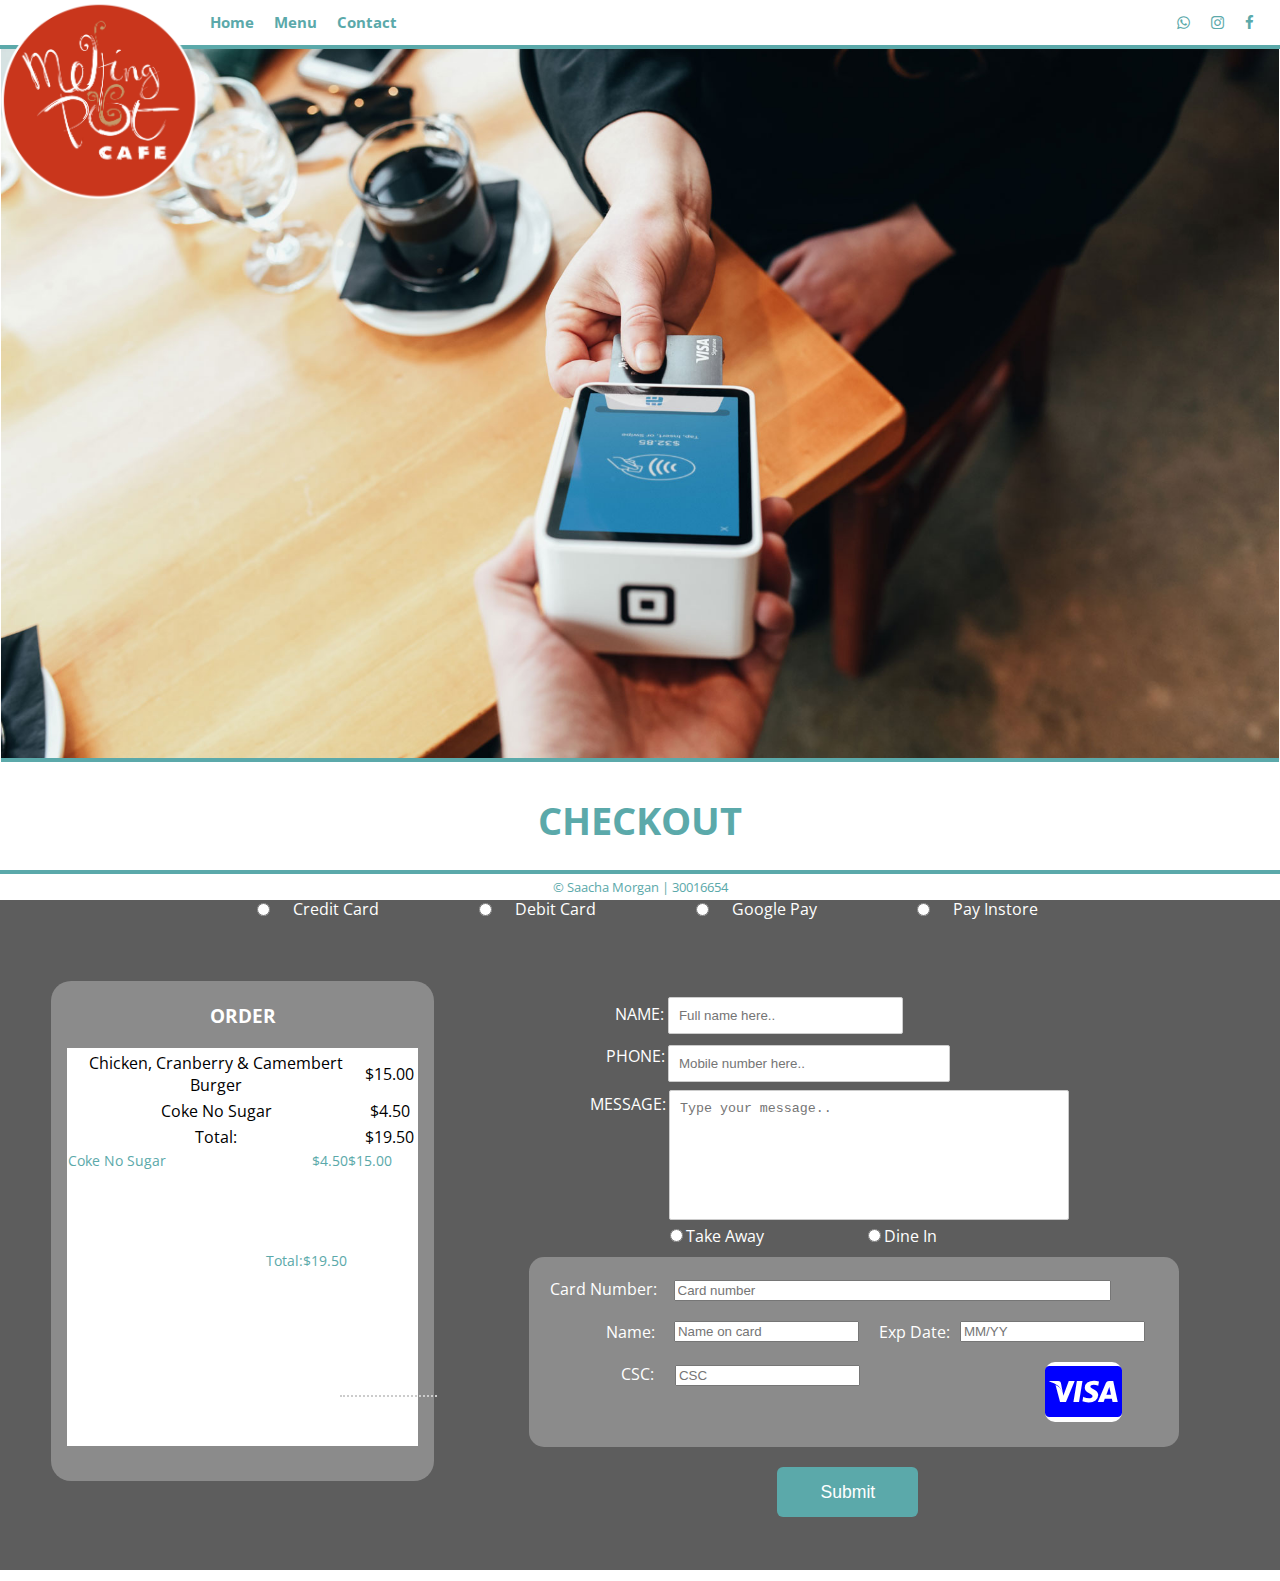
==== commit e484b325: "Layout Fixes" ====
--- a/checkout.html
+++ b/checkout.html
@@ -55,7 +55,41 @@
             <div class="col-6" id="OrderDisplay">
                 <h3 style="color: #FFF">ORDER</h3>
                 <div class="col-4" id="innerorder" style="background-color: #fff">
-                    <span style="float:left; color:#5ba9aa; font-size:14px;">Chicken, Cranberry & Camembert Burger</span>
+                    <style type="textcss">
+                        table.xorder {
+
+                        }
+
+                        table.xorder td {
+                            color: #5ba9aa;
+                            font-size: 14px;
+                            text-align: left;
+                        }
+
+                        table.xorder td.price {
+                            text-align: right;
+                        }
+
+                        table.xorder tfoot {
+                            font-weight: bold;
+                        }
+
+                    </style>
+                    <table class="xorder">
+                        <tr>
+                            <td>Chicken, Cranberry & Camembert Burger</td>
+                            <td class="price">$15.00</td>
+                        </tr>
+                        <tr>
+                            <td>Coke No Sugar</td>
+                            <td class="price">$4.50</td>
+                        </tr>
+                        <tfoot>
+                            <td>Total:</td>
+                            <td class="price">$19.50</td>
+                        </tfoot>
+                    </table>
+                    <span style="float:left; color:#5ba9aa; font-size:14px;"</span>
                     <span style="float:right; color:#5ba9aa; font-size:14px;">$15.00</span>
                     <span style="float:left; display:block; color:#5ba9aa; font-size:14px;">Coke No Sugar</span>
                     <span style="float:right; display:block; color:#5ba9aa; font-size:14px;">$4.50</span>
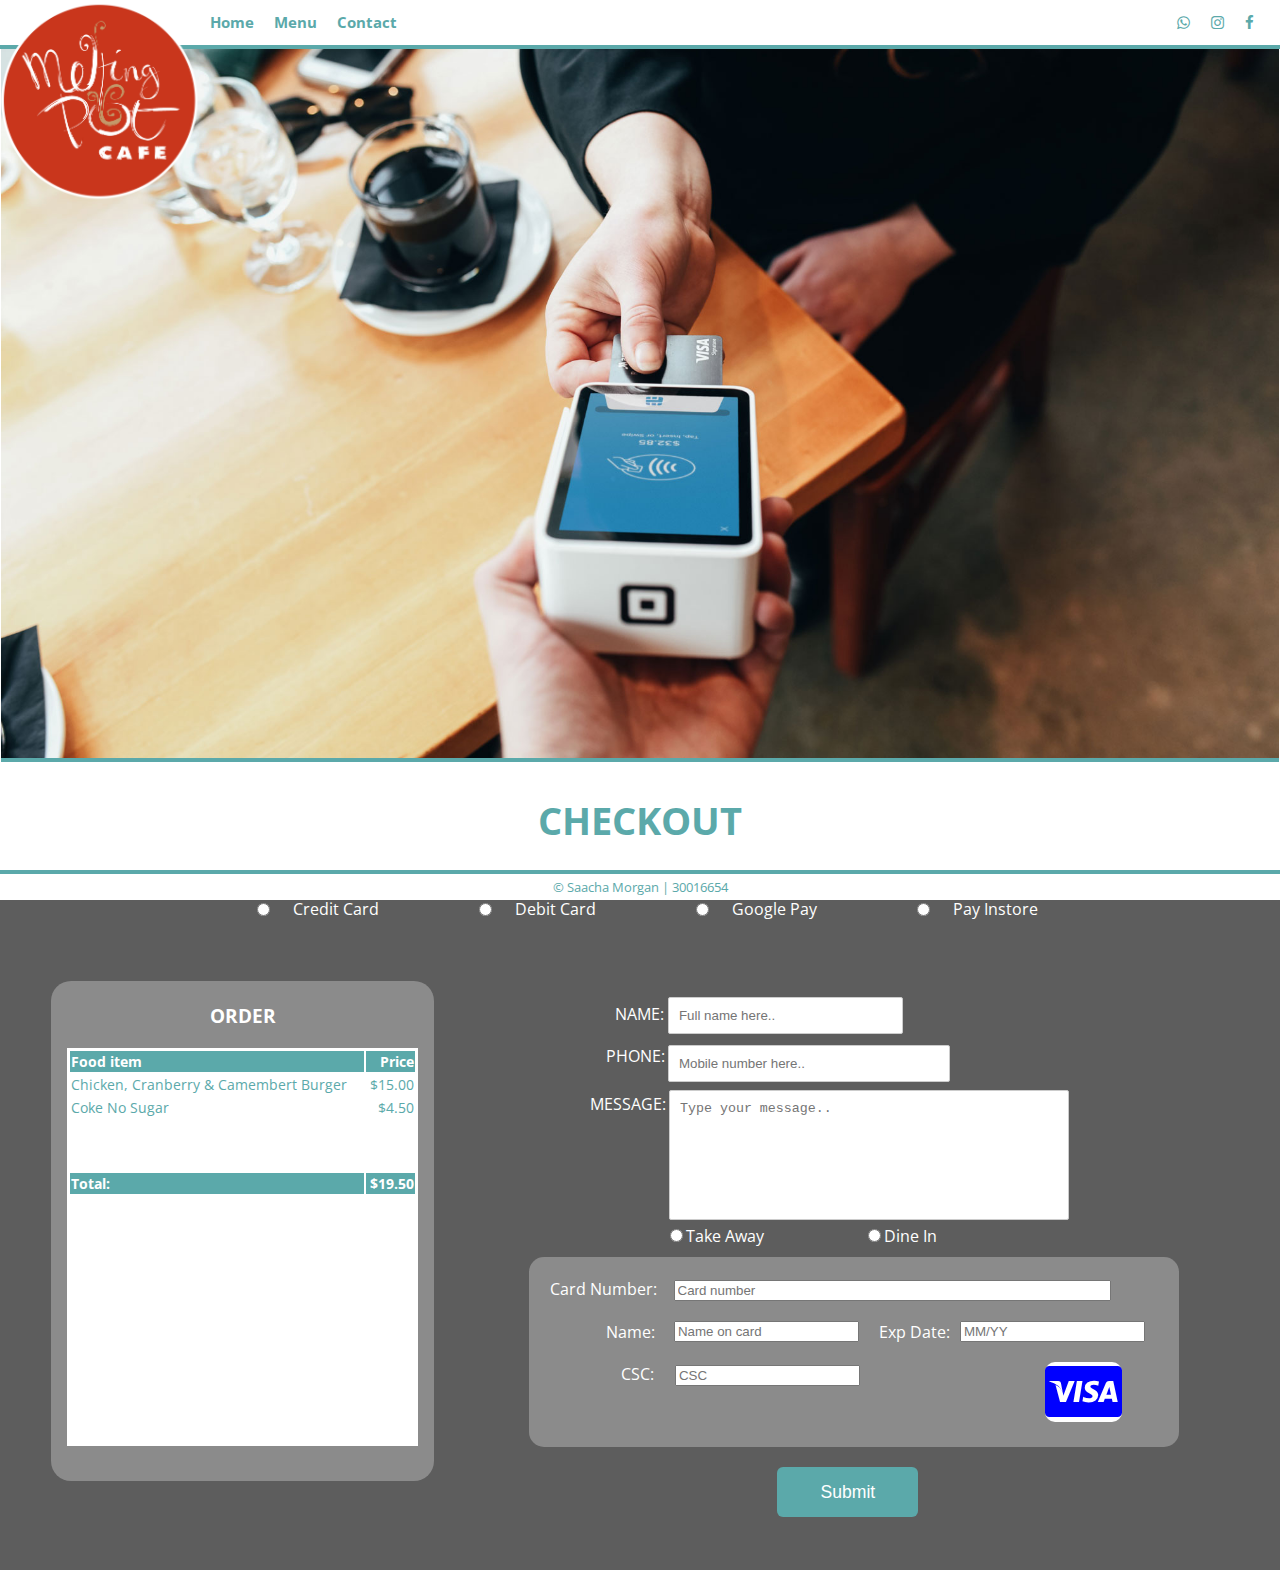
==== commit 28cc7f31: "please god be finished" ====
--- a/checkout.html
+++ b/checkout.html
@@ -55,27 +55,11 @@
             <div class="col-6" id="OrderDisplay">
                 <h3 style="color: #FFF">ORDER</h3>
                 <div class="col-4" id="innerorder" style="background-color: #fff">
-                    <style type="textcss">
-                        table.xorder {
-
-                        }
-
-                        table.xorder td {
-                            color: #5ba9aa;
-                            font-size: 14px;
-                            text-align: left;
-                        }
-
-                        table.xorder td.price {
-                            text-align: right;
-                        }
-
-                        table.xorder tfoot {
-                            font-weight: bold;
-                        }
-
-                    </style>
                     <table class="xorder">
+                        <thead>
+                            <td>Food item</td>
+                            <td class="price">Price</td>
+                        </thead>
                         <tr>
                             <td>Chicken, Cranberry & Camembert Burger</td>
                             <td class="price">$15.00</td>
@@ -84,19 +68,14 @@
                             <td>Coke No Sugar</td>
                             <td class="price">$4.50</td>
                         </tr>
+                        <tr class="spacer">
+                            <td colspan="2"></td>
+                        </tr>
                         <tfoot>
                             <td>Total:</td>
                             <td class="price">$19.50</td>
                         </tfoot>
                     </table>
-                    <span style="float:left; color:#5ba9aa; font-size:14px;"</span>
-                    <span style="float:right; color:#5ba9aa; font-size:14px;">$15.00</span>
-                    <span style="float:left; display:block; color:#5ba9aa; font-size:14px;">Coke No Sugar</span>
-                    <span style="float:right; display:block; color:#5ba9aa; font-size:14px;">$4.50</span>
-                    <span class="total" style="float:left; color:#5ba9aa; font-size:14px;">Total:</span>
-                    <span class="totalcost" style="float:right; color:#5ba9aa; font-size:14px; margin-top:100px; margin-right:-35px;">$19.50</span>
-                    <span style="float:right; color:#5ba9aa; font-size:14px; width: 30%; border-bottom: 2px dotted #ccc; margin-top: 125px; margin-right: -45px; "></span>
-
                 </div>
 
             </div>
--- a/css/checkout.css
+++ b/css/checkout.css
@@ -11,7 +11,35 @@
     height: 80%;
     width: 92%;
 }
+table.xorder {
+    width: 100%;
+    color: #5ba9aa;
+    font-size: 14px;
+    text-align: left;
+}
 
+table.xorder td.price {
+    text-align: right;
+}
+
+table.xorder tr.spacer td {
+    padding-top: 50px;
+}
+
+table.xorder thead {
+    font-weight: bold;
+    color: white;
+    background: #5ba9aa;
+}
+
+table.xorder tfoot {
+    font-weight: bold;
+}
+
+table.xorder tfoot td {
+    color: white;
+    background: #5ba9aa;
+}
 .credit{
     float: left;
     margin-left: 20px;
@@ -161,7 +189,4 @@
     float: left;
 }
 
-.total{
-        margin-top: 100px;
-        margin-left: 100px;
-}
+
